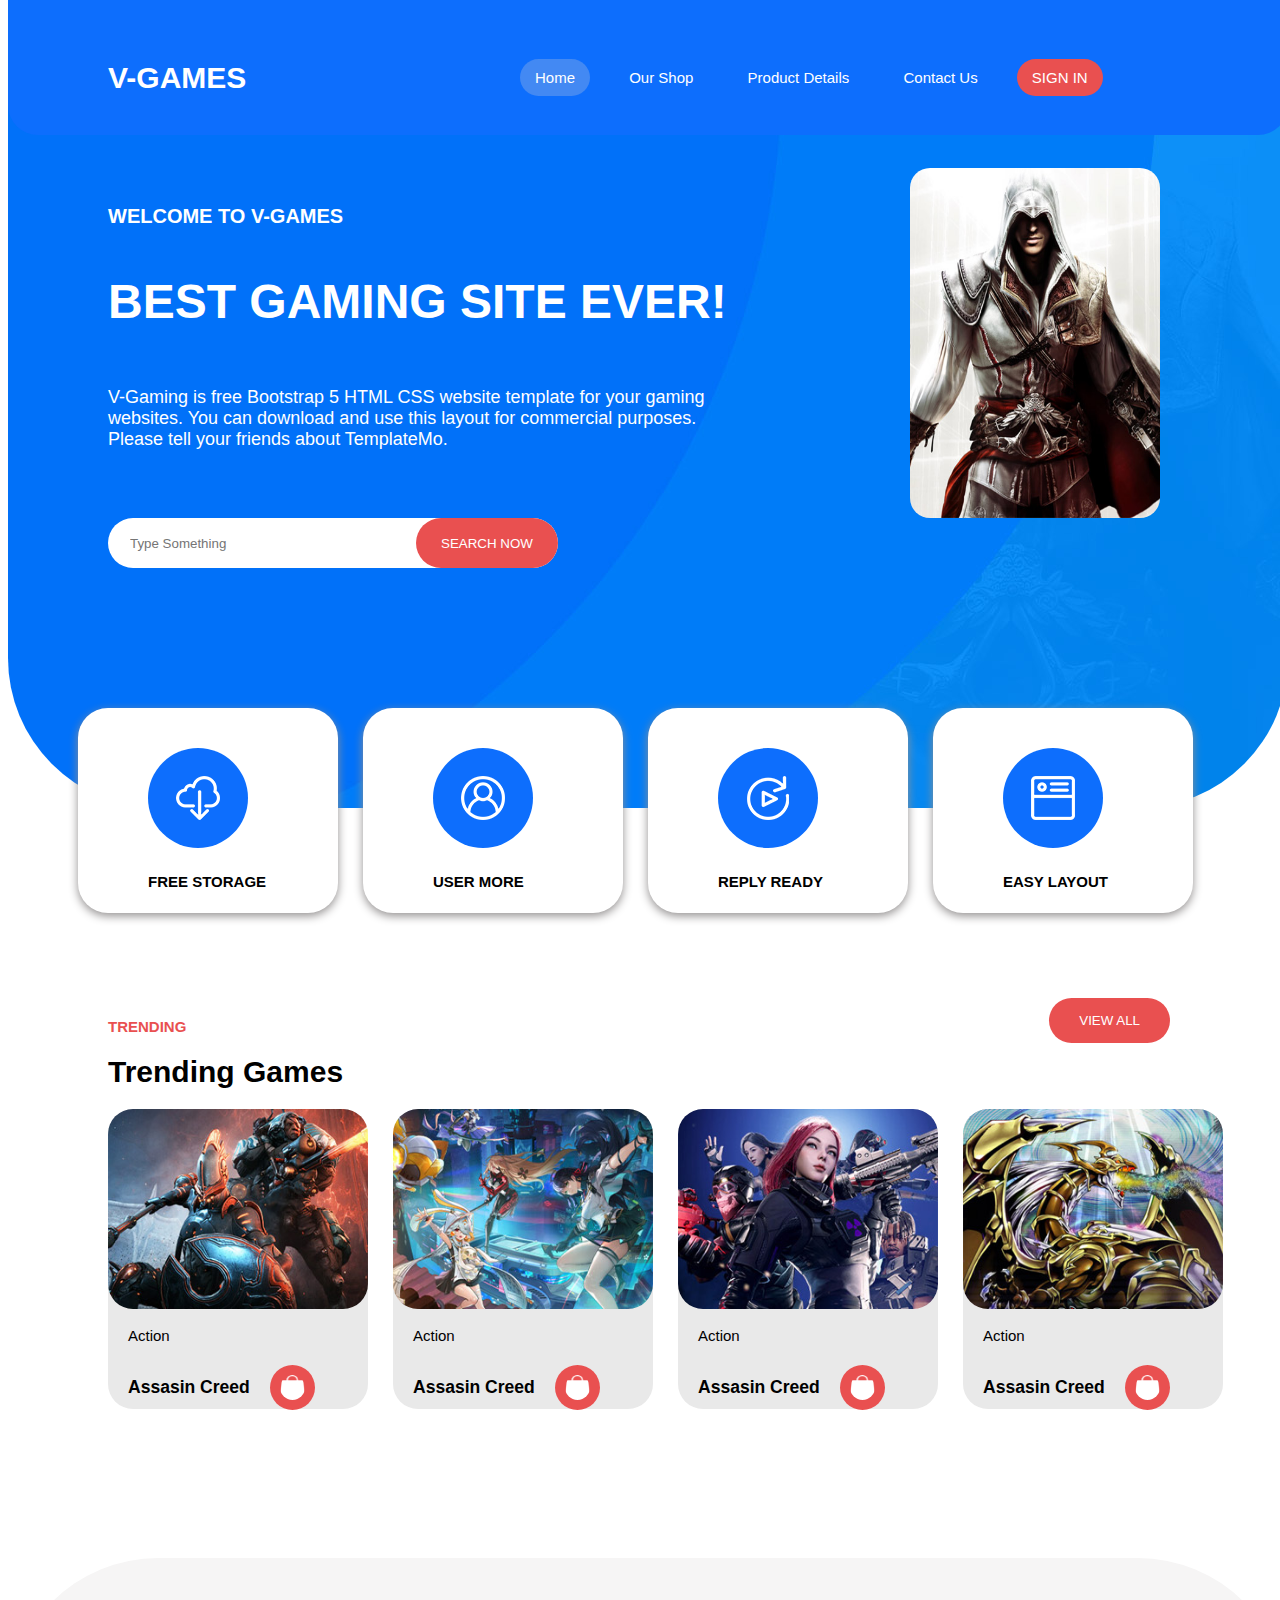
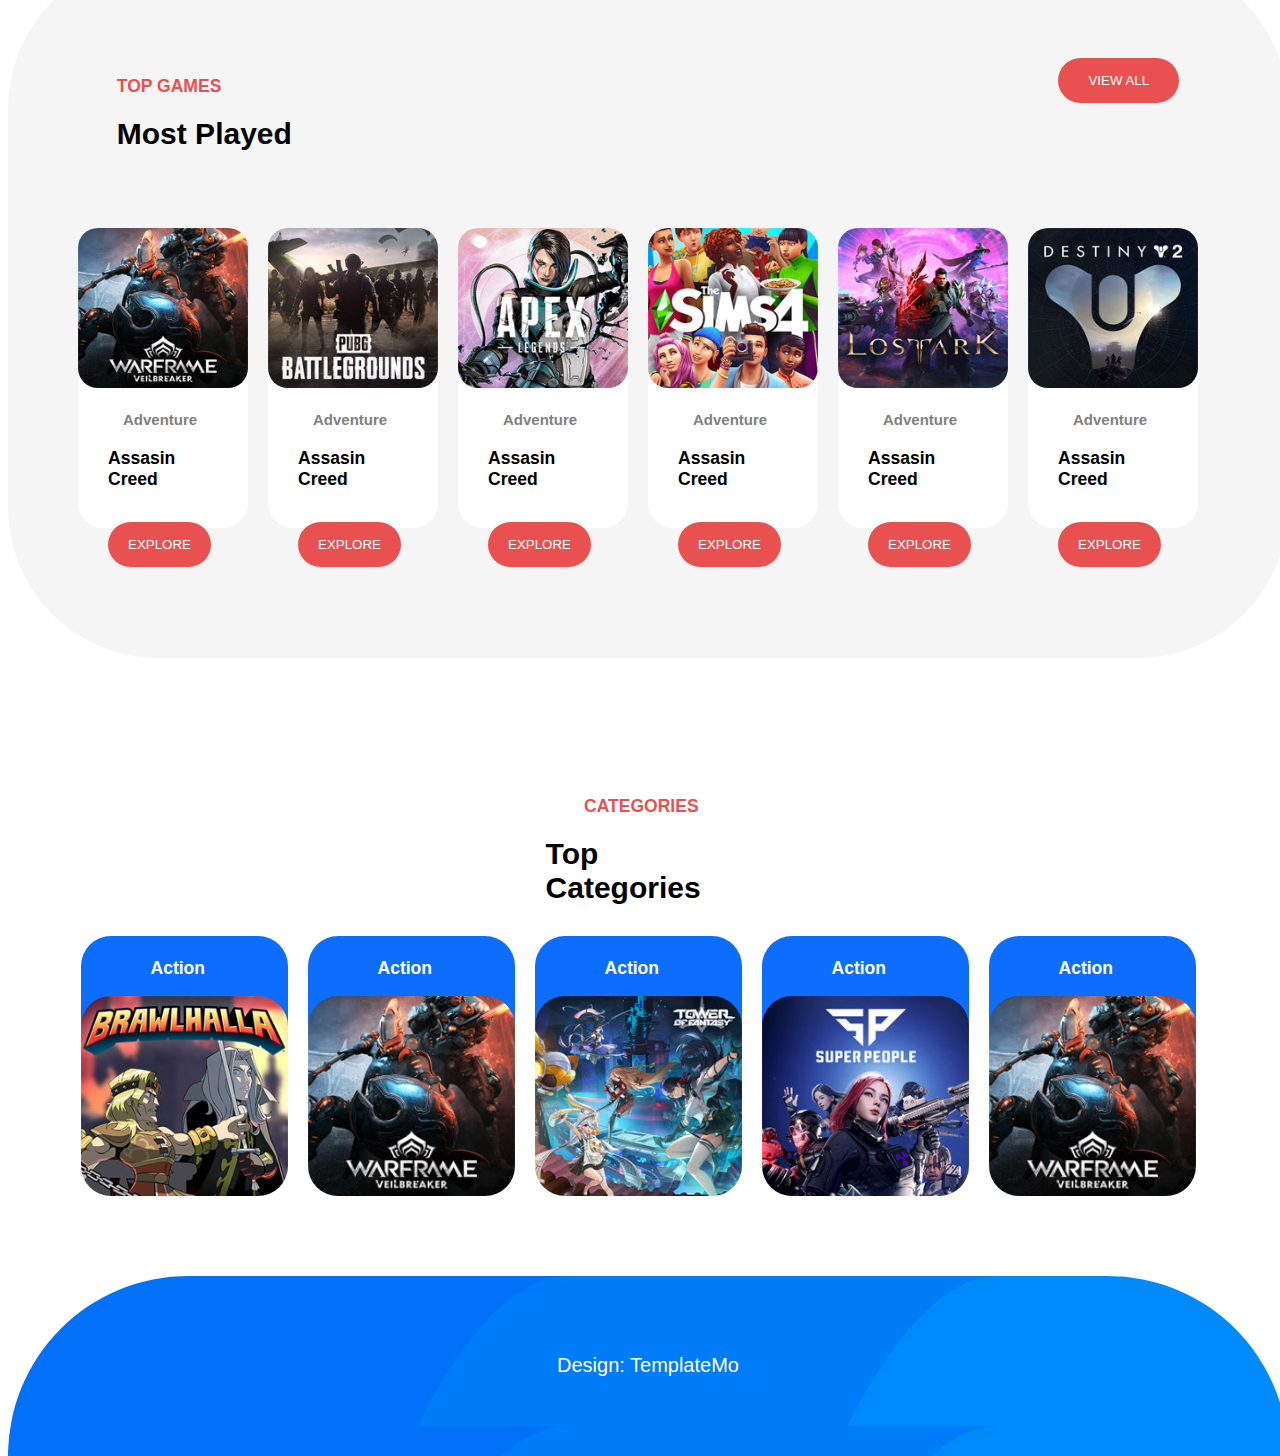
==== index.html @ 634b3b22 "first commit" ====
<!DOCTYPE html>
<html lang="en">
<head>
    <meta charset="UTF-8">
    <meta name="viewport" content="width=device-width, initial-scale=1.0">
    <title>Document</title>
    <link rel="stylesheet" href="demo.css">
    <link rel="stylesheet" href="fonts/Poppins-Italic.ttf">
</head>
<body>
    <div class="container">
        <div class="header">
            <div class="header-top">
                <div class="header-left">
                    <!-- <a href="#"><img src="img/logo.png" width="110px"></a> -->
                    <a href="#"><h1>V-GAMES</h1></a>
                </div>
                <div class="header-right">
                    <a href="#"><button class="btn bt1" >Home</button></a>
                    <a href="#"><button class="btn bt3">Our Shop</button></a>
                    <a href="#"><button class="btn bt3">Product Details</button></a>
                    <a href="#"><button class="btn bt3">Contact Us</button></a>
                    <a href="#"><button class="btn bt2">SIGN IN</button></a>

                </div>

            </div>
            
            <div class="header-middle">
                <div class="text">
                    <div class="h">
                        <h6>WELCOME TO V-GAMES</h6>
                        <h2>BEST GAMING SITE EVER! </h2>
                        
                        <!-- <img src="img/caption-dec.png" id="caption-dec"> -->
                        
                    </div>
                    <div class="text1">
                        <p> V-Gaming is free Bootstrap 5 HTML CSS 
                            website template for your gaming websites. 
                            You can download and use this layout for 
                            commercial purposes. Please tell your friends 
                            about TemplateMo.</p>
                    </div>
                    <div class="search">
                        <input type="text" id="text" placeholder="Type Something ">
                        <div class="search-button"><button>SEARCH NOW</button></div>
                    </div>
                    
                </div>
                <div class="image" >
                    <!-- <img src="img/banner-image.jpg" width="350px" height="400px" class="i1"> -->
                    <!-- <span class="price">$22</span>
                    <span class="offer">-40%</span> -->
                    <div class="image1"></div>
                </div>
            </div>
            <div class="header-end">
                    <a href="#"><div class="box">
                        <div class="im2"><img src="img/featured-01.png" ></div>
                        <div class="text2"><h4>FREE STORAGE</h4></div>
                    </div></a>
                    <a href="#"><div class="box">
                        <div class="im2"> <img src="img/featured-02.png" ></div>
                        <div class="text2"><h4>USER MORE</h4></div>
                    </div></a>
                    <a href="#"><div class="box">
                        <div class="im2"><img src="img/featured-03.png" ></div>
                        <div class="text2"><h4>REPLY READY</h4></div>
                    </div></a>
                    <a href="#"><div class="box">
                        
                        <div class="im2"><img src="img/featured-04.png" ></div>
                        <div class="text2"><h4>EASY LAYOUT</h4></div>
                    </div></a>
            </div>
           
        </div>
        <div class="main1">
            <div class="t1">
                <div class="heading">
                    <h4 id="tr">TRENDING</h4>
                    <h1>Trending Games</h1>
                </div>
                <div class="bt4">
                    <button>
                        VIEW ALL
                    </button>
                </div>
            </div>
            <div class="section2">
                <a href="#"><div class="box2">
                    <div class="im3">
                        <img src="img/trending-01.jpg" width="260px" height="200px" id="i3">
                        <!-- <span class="price1">
                            <div><strike>$28</strike></div>
                            <div class="exp">$20</div></span> -->
                    </div>
                    <div class="text3">
                        
                        <p>Action</p>
                        
                        <div class="tnl">
                            <h3>Assasin Creed</h3>
                            <img src="img/bag-icon-4.jpg" width="25px" height="25px">
                        </div>
                    </div>
                </div></a>
                <a href="#"><div class="box2">
                    <div class="im3">
                         <img src="img/trending-02.jpg" width="260px" height="200px" id="i3">
                         <!-- <span class="price2">
                            $44
                         </span> -->
                    </div>
                    <div class="text3">
                        <p>Action</p>
                        <div class="tnl">
                            <h3>Assasin Creed</h3>
                            <img src="img/bag-icon-4.jpg" width="25px" height="25px">
                        </div>
                    </div>
                </div></a>
                <a href="#"><div class="box2">
                    <div class="im3">
                        <img src="img/trending-03.jpg" width="260px" height="200px" id="i3">
                        <!-- <span class="price3 price1">
                            <div><strike>$64</strike></div>
                            <div class="exp">$44</div></span> -->
                    </div>
                    <div class="text3">
                        <p>Action</p>
                        <div class="tnl">
                            <h3>Assasin Creed</h3>
                            <img src="img/bag-icon-4.jpg" width="25px" height="25px">
                        </div>
                    </div>
                </div></a>
                <a href="#"><div class="box2">
                    
                    <div class="im3">
                        <img src="img/trending-04.jpg" width="260px" height="200px" id="i3">
                        <!-- <span class="price4 price2">
                            $32
                         </span> -->
                    </div>
                    <div class="text3">
                        <p>Action</p>
                        <div class="tnl">
                            <h3>Assasin Creed</h3>
                            <img src="img/bag-icon-4.jpg" width="25px" height="25px">
                        </div>
                    </div>
                </div></a>
            </div>
        </div>
        <div class="topgames">
            <div class="sec1">
                <div class="heading">
                    <h3 id="tr">TOP GAMES</h3>
                    <h1>Most Played</h1>
                </div>
                <div class="bt4 bt6">
                    <button>
                        VIEW ALL
                    </button>
                </div>
            </div>
            <div class="sec2">
                <a href="#"><div class="box3">
                    <div class="im4"><img src="img/top-game-01.jpg" width="170px"  height="160px" id="i4"></div>
                    <div class="tex">
                        <h4>Adventure</h4>
                        <h3>Assasin Creed</h3>
                    </div>
                    <div clas="btn5"><button id="EXPLORE">EXPLORE</button></div>
                </div></a>
                <a href="#"><div class="box3">
                    <div class="im4"> <img src="img/top-game-02.jpg" width="170px"  height="160px" id="i4"></div>
                    <div class="tex">
                        <h4>Adventure</h4>
                        <h3>Assasin Creed</h3>
                    </div>
                    <div clas="btn5"><button id="EXPLORE">EXPLORE</button></div>
                </div></a>
                <a href="#"><div class="box3">
                    <div class="im4"><img src="img/top-game-03.jpg" width="170px"  height="160px" id="i4" ></div>
                    <div class="tex">
                        <h4>Adventure</h4>
                        <h3>Assasin Creed</h3>
                    </div>
                    <div clas="btn5"><button id="EXPLORE">EXPLORE</button></div>
                </div></a>
                <a href="#"><div class="box3">
                    
                    <div class="im4"><img src="img/top-game-04.jpg" width="170px"  height="160px" id="i4"></div>
                    <div class="tex">
                        <h4>Adventure</h4>
                        <h3>Assasin Creed</h3>
                    </div>
                    <div clas="btn5"><button id="EXPLORE">EXPLORE</button></div>
                </div></a>
                <a href="#"><div class="box3">
                    
                    <div class="im4"><img src="img/top-game-05.jpg"  width="170px"  height="160px" id="i4"></div>
                    <div class="tex">
                        <h4>Adventure</h4>
                        <h3>Assasin Creed</h3>
                    </div>
                    <div clas="btn5"><button id="EXPLORE">EXPLORE</button></div>
                </div></a>
                 <a href="#"><div class="box3">
                    
                    <div class="im4"><img src="img/top-game-06.jpg" width="170px"  height="160px" id="i4" ></div>
                    <div class="tex">
                        <h4>Adventure</h4>
                        <h3>Assasin Creed</h3>
                        
                    </div>
                    <div clas="btn5"><button id="EXPLORE" >EXPLORE</button></div>
                </div></a>
                


            </div>
          
            
        </div>
        <div class="categories">
            <div class="s1"> <h3 id="tr">CATEGORIES</h3>
                <h1>Top Categories</h1></div>
            <div class="s2">
                <a href="#"><div class="box4">
                    
                    <div class="text5"><h3>Action</h3></div>
                    <div class="im5"><img src="img/categories-01.jpg" width="207" height="200px" ></div>
                </div></a>
                <a href="#"><div class="box4">
                    <div class="text5"><h3>Action</h3></div>
                    <div class="im5"><img src="img/top-game-01.jpg" width="207" height="200px" ></div>
                </div></a>
                <a href="#"><div class="box4">
                    <div class="text5"><h3>Action</h3></div>
                    <div class="im5"><img src="img/categories-03.jpg" width="207" height="200px" ></div>
                </div></a>
                <a href="#"><div class="box4">
                    
                    
                    
                        <div class="text5"><h3>Action</h3></div>
                    <div class="im5"><img src="img/categories-04.jpg"  width="207" height="200px"></div>
                    

                </div></a>
                <a href="#"><div class="box4">
                    
                    <div class="text5"><h3>Action</h></div>
                    <div class="im5"><img src="img/top-game-01.jpg" width="207" height="200px" ></div>

                </div></a>

            </div>
        </div>
        <div class="footer">
            
                <!-- <p id="p1">Copyright &copy 2048 LUGX Gaming Company. All rights reserved. -->
                <p><a  id="a1" href="#">Design: TemplateMo</a>
                </p>
                
         </div>
        
    </div>
   
</body>
</html>
---- demo.css ----
/* body{
    background-color: yellow;
} */
.container{
    width: 100vw;
    height: 100vh;
    font-family: 'Poppins',sans-serif;
    font-size: 15px;
  
    /* background-color: yellow; */
}

a{
    text-decoration: none;
    cursor: pointer;
    color: black;
}
.header{
    width: 100vw;
    height: 800px;
    background-image: url(img/banner-bg.jpg);
    background-repeat: no-repeat;
    border-bottom-left-radius: 150px;
    border-bottom-right-radius: 150px;
    /* background-image: cover; */
    background-position: center ;
}
.header-top{
    width: 100vw;
    height: 15%;
    display: flex;
    align-items: center;
    
    position: fixed;
    top:0px;
    left: 8px;
    /* right: 30px; */
    z-index: 10;
    background-color: transparent;
    background-color:#0d6efd;
    /* padding: 10px 100px; */
    border-bottom-left-radius: 30px;
    border-bottom-right-radius: 30px;



    
}
.header-left{
    width: 40%;
     position: relative;
    top: 10px;
    left: 100px;
    
    /* margin-left: 100px;
    margin-top: 40px; */
    
    
    
}
.header-left h1{
    color: white;
}
.header-right{
    width: 60%;
    position: relative;
    top: 10px;
    
    

}
.btn{
    margin-right: 20px;
    padding: 10px 15px;
    border-radius: 20px;
    background-color: transparent;
    border: none;
    color: white;
    font-size: 15px ;
    cursor: pointer;
}
.bt1{
    background-color: #4389f3;
}
.bt2{
    background-color: rgb(233, 80, 80);
}
.bt3:hover{
    background-color: #4389f3;
}
.header-middle{
    width: 100%;
    height: 500px;
    display: flex;
    align-items: center;
    position: relative;
    top: 80px;
    
}
.text{
    width: 50%;
    height: 440px;
    position: relative;
    left: 100px;
    display: flex;
    flex-direction: column;
    justify-content: center;
    
}
.text h6{
    font-size: 20px;
    color: white;
}
.text h2{
    top: 0;
    font-size: 48px;
    color: white;
}
.h #caption-dec{
    position: absolute;
    left: 130px;
    bottom: 200px;
    
}

.text1{
    font-size: 18px;
    /* font-weight: 40px; */
    color: white;
}
.search{
    width:450px;
    height: 20px;
    border-radius: 30px;
    padding: 15px 0;
    background-color: white;
    display: flex;
    align-items: center;
    position: relative;
    top:50px;
    
}
.search input{
    width: 300px;
    border: 0;
    outline: 0;
    margin-left: 20px;
}
.search .search-button{
   
    height: 50px;
    width: 150px;
   
    background-color: rgb(233, 80, 80) ;
    border-radius: 30px;
    display: flex;
    align-items: center;
    justify-content: center;
    
}
.search-button button{
    background-color: transparent;
    border: none;
    color: white;
    cursor: pointer;
}
.image{
    width: 40%;
    height: 440px;
    margin-top: 100px;

    display: flex;
    
    justify-content: right;
    /* margin-left: 280px; */
   
    
    
}
.image .image1{
    /* justify-content: space-between; */
    background-image: url(img/banner-image.jpg);
    background-size: 250px 350px;
    background-repeat: no-repeat;
    height: 350px;
    width: 250px; 
    
    border-radius: 20px;
}

.price{
   position: absolute;
   /* right: 20px; 
   top: 20px; */
   left: 85%;
   top: 85px;
   background-color:#0d6efd;
   border-radius: 20px;
   color: white;
   font-size: 20px;
   padding: 10px 20px;
   /* margin-left: 400px; */
   font-weight: bold;
}
.offer{
    height: 50px;
    width: 50px;
    position: absolute;
   
    left: 63%;
    top: 400px;
    background-color: rgb(233, 80, 80);
    border-radius: 200px;
    color: white;
    font-size: 30px;
    padding: 20px ;
    /* margin-left: 400px; */
    font-weight: bold;
 }
.header-end{
    width: 100%;
    display: flex;
    flex-wrap: wrap;
    /* align-items: end; */
    
    position: relative;
    top: 200px;
   
    justify-content: center;
    /* background-color: chartreuse; */
    
    
}

.box{
    width: 260px;
    height: 205px;
    background-color: white;
    border-radius: 30px;
    position: relative;
    
    box-shadow: 0 3px 10px rgb(147, 144, 144);
    margin-right: 25px;
    
    justify-content: center;
    
}

.im2{
    width:100px;
    height: 100px;
    background-color: #0d6efd;
    display: flex;
    align-items: center;
    justify-content: center;
    position: relative;
    top: 40px;
    border-radius: 50px;
    left: 70px;
}
.box .im2:hover{
    background-color: rgb(233, 80, 80) ;
    /* width: 50px;
    height: 50px; */
}

.text2{
    position: relative;
    left: 70px;
    top: 45px;
}
.main1{
    height: 750px;
    width: 100%;
    position: relative;
    top: 190px;
   
    
}
.t1{
    
    position: relative;
    /* left: 100px; */
    margin-left: 100px;
    display: flex;
   
    
}
.heading{
    width: 50%;
}
#tr{
    color: rgb(233, 80, 80);
}
.bt4{
    width: 40%;
    text-align: end;
    
    /* margin-right: 120px ;
     */

}
.bt4 button{
    padding: 15px 30px;
    background-color: rgb(233, 80, 80) ;
    border: none;
    border-radius: 30px;
    color: white;
    
}
.bt4 button:hover{

    background-color: #0d6efd;
}
.section2{
    display: flex;
    flex-wrap: wrap;
    align-items: center;
    margin-left: 100px;
    position: relative;
    /* right: 100px; */
    
   
    
}

.box2{
    width: 260px;
    height: 300px;
    margin-right: 25px;
    background-color: rgb(233, 233, 233);
    border-radius: 25px;
}

 .im3 #i3{
    border-radius: 25px ;
}

.text3{
    padding: 0 20px;
    
}
.tnl{
    display: flex;
    align-items: center;
    position: relative;
    top: 0;
    margin-bottom: 40px;
}
.tnl img{
    background-color: rgb(233, 80, 80);
    padding :10px;
    margin-left: 20px;
    border-radius: 50px;
    
}
.tnl:hover{
    color: #0d6efd;
    
}
.tnl img:hover{
    background-color: #0d6efd;
}
.topgames{
    height: 700px;
    width: 100%;
    background-color: rgb(246, 245, 245);
    border-radius: 150px;
    margin-top: 0;
   
    
}
.sec1{
    width: 100%;
    height: 270px;
    position: relative;
    top:100px;
    /* margin-left: 100px; */
    display: flex;
    /* background-color: brown; */
    justify-content: center;
}

.bt6{
    width:33%;
    
}
.sec2{
    width: 100%;
    height: 430px;
    display: flex;
    flex-wrap: wrap;
    align-items: top;
    justify-content: center;
    position: relative;
    /* left: 100px; */
    /* margin-left: 100px; */
    /* margin-right: 200px; */
}
.box3{
    width: 170px;
    height: 300px;
    margin-right: 20px;
    background-color: white;
    border-radius: 25px;
}

.im4 #i4{
    border-radius: 20px;
}

.tex h4{
    /* align-self: center;
    justify-self: center; */
    padding: 0 45px;
    color: grey;
    
}
.tex h3{
    padding: 0 30px;
}
  #EXPLORE{
    padding: 15px 20px ;
    border: none;
    border-radius: 40px;
    background-color: rgb(233, 80, 80) ;
    color: white;
    margin-left: 30px;
    margin-top: 15px;
    cursor: pointer;
} 
#EXPLORE:hover{
    background-color: #0d6efd;
}
.tex h3:hover{
    color: #0d6efd;
}
.categories{
    width: 100%;
    height: 500px;
    
    position: relative;
    top: 120px;
   
    
   
}
.s1{
    width: 100vw;
    height: 100px;
   
    
}
.s1 h3{
    padding: 0 45%;
   
}
.s1 h1{
    padding: 0 42%;
    
}
.s2{
    width: 100%;
    display: flex;
    flex-wrap: wrap;
    align-items: center;
    /* margin-left: 100px; */
    position: relative;
    top: 40px;
    
    justify-content: center;
}
.box4{
    height: 250px;
    width: 207px;
    background-color: #0d6efd;
    margin-right: 20px;
    border-radius: 30px;
}

.text5{
    height: 20%;
    padding: 5px 70px;
    color: white;
}
.im5 img{
    border-radius: 30px;
}

.footer{
    position: relative;
    top: 100px;
    background-image: url(img/footer-bg.jpg);
    width: 100%;
    height: 20%;
    border-top-right-radius: 200px;
    border-top-left-radius: 200px;
    /* padding: 10px 300px; */
    display: flex;
    align-items: center;
    justify-content: center;
    
}
.footer #p1,#a1{
    
    position: relative;
    
    /* top: 20px; */
    /* padding: 10px 300px; */
    
    color: white;
    font-size: 20px;
    
} 
.footer #a:hover{
    color: lightgray;
}
/* .price1{
    background-color:#0d6efd;
    position: absolute;
    top:20px;
    left:180px;
    width: 50px;
    height: 50px;
    padding: 7px 7px;
    border-radius: 10px;
    color: white;

    
}
.price1 .exp{
    font-size: 20px;
    font-weight: bold;
}
.price2{
    background-color:#0d6efd;
    position: absolute;
    top:20px;
    left:37%;
    padding: 10px 20px;
    border-radius: 10px;
    font-size: 20px;
    font-weight: bold;
    color: white;
    

}
.price3{
    left: 60%;
    
}
.price4{
    left:83%;
} */
/* @media (max-width: 1347px){
    .s1 h1{
        width: 100%;
    }
} */
@media (min-width: 1076px) and (max-width: 1237px){
    .section2{
        justify-content: center;
        gap:30px;
    }
    .topgames{
        margin-top: 200px;
    }
}
@media (max-width: 1139px){
    .header-end{
        gap: 30px;
    }
    .main1{
        top: 400px;
    }
    .topgames{
        margin-top: 400px;
    }
    .sec2{
        gap: 50px;
    }
    .categories{
        top:300px;
    }
    .footer{
        top:300px;
    }
}
@media (max-width: 1137px){
    .s2{
        gap:30px;
    }
    .footer{
        top:500px;
    }
}
@media (min-width: 904px) and (max-width: 1075px){
    .header-top{
        height: 10%;
    }
    .header-end{
        gap: 30px;
    }
    .main1{
        top: 400px;
    }
    .section2{
        justify-content: center;
        gap:30px;
    }
    .topgames{
        margin-top: 500px;
    }
    .sec2{
        gap:50px;
    }
    .categories{
        top: 300px;
    }
    .s2{
        gap:30px;
    }
    .footer{
        top: 500px;
    }
}
@media (max-width: 1004px){
    .header-left{
        width: 30%;
    }
    .header-right{
        width: 70%;
    }
}
@media (min-width: 801px) and (max-width: 903px){
    .header-top{
        height: 10%;
    }
    .header-end{
        gap: 30px;
        display: flex;
        justify-content: center;
    }
    .main1{
        top: 400px;
        
    }
    .section2{
        gap: 30px;
        left: 0;
        display: flex;
        justify-content: center;
    }
    .topgames{
        margin-top: 500px;
    }
    .sec2{
        gap:50px;
    }
    .categories{
        top: 300px;
    }
    .s2{
        gap: 30px;
    }
    .footer{
        top: 500px;
    }
    
}  
@media (max-width: 859px){
    .header-left{
        width: 30%;

    }
    .header-right{
        width: 70%;
    }
    .btn{
        margin-right: 10px;
    }
}
@media (min-width: 501px) and (max-width:800px) {
    .header-top{
        width: 100%;
        height: 15%;
        display: flex;
        flex-wrap: wrap;
    }
    .header-left{
        width: 30%;
        
    }
    .header-right{
        width:70%;
    }
    .header-middle{
        width: 100%;

    }
    .text{
        width: 50vw;
    }
    .image{
        width: 45vw ;
    }
    
    .header-end{
        gap:30px;
    }
    .main1{
        top: 400px;
    }
    .section2{
        gap:30px;
    }
    .topgames{
        margin-top: 400px;
    }
    .sec2{
        gap: 50px;
    }
    .categories{
        top:300px;
    }
    .s2{
         
        gap:30px;
    }
    .footer{
        top:500px;   
    }
}
@media (max-width: 784px){
    
    .header-right .btn{
        margin-right: 5px;
    }
}@media (max-width: 768px){
    /* .header-top{
        /* height: 10%; 
    }
    .header-left{
        width: 100%;
        left: 0;
        display: flex;
        justify-content: center;
    }
    .header-right{
        width: 100%;
        display: flex;
        justify-content: center;
    }  */
}
@media (max-width: 746px){
    /* .header{
        justify-content: center;
    } */
   
    
}

@media (max-width: 740px){
    .footer{
        top:800px;   
    } 
}
@media (max-width: 719px){
    .header-middle{
        width: 100vw;
    }
    .text{
        width: 40%;
    }
    .image{
        width: 50%;
    }
}
@media (max-width: 699px){
   
    .topgames{
        margin-top: 1100px;
   }
   .section2{
    display: flex;
    justify-content: center;
   }
    .footer{
        top:800px;   
    } 
}
@media (max-width: 669px){
    .header-middle{
        width: 100%;
        
        display: flex;
        flex-direction: column;
        align-items: center;

    }
    .text{
        width: 70%;
        left: 0;
        align-items: center;
    }
    .header-end{
        top: 500px;
    }
    .main1{
        top: 700px;
    }
    .topgames{
        margin-top: 1400px;
    }
    .categories{
        top: 700px;
    }
    .footer{
        top:1200px;   
    } 
}
@media (max-width:599px) {
    .header-left{
        width: 100%;
        display: flex;
        justify-content: left;
    }
    .header-right{
        width: 100%;
        display: flex;
        align-items: none;
        /* justify-content: right;*/ 
    }
    .main1{
        top: 1200px;
    }
    .topgames{
        margin-top: 1900px;
    }
}
@media screen and (max-width:500px) {
    .header-top{
        height: 15%;
        width: 100vw;
        display: flex;
        flex-direction: column;
        align-items: center;
    }
    .header-left{
        width: 100%;
        left: 0;
        display: flex;
        justify-content: center;
    }
    .header-right{
        width: 100vw;
        left: 0;
        display: flex;
        justify-content: center;
        
    }
    .btn{
        margin-right: 0;
    }
    .header-middle{
        top: 150px;
        display: flex;
        flex-direction: column;
        /* align-items: center;
        justify-content: center; */
    } 
    
    .text{
        width: 70vw;
        left: 0;
        display: flex;
        flex-direction: column;
        justify-content: center;
        
    }
    .text h2{
        font-size: 25px;
    }
    .search{
        width: 70vw ;
        top: 0px;
    }
    .image{
        width: 100vw;
        justify-content: center;
    }
    .image1{
        background-size: 300px 400px;
    }
    .header-end{
        width: 100vw;
        
        top:550px;
        /* margin-left: 100px; */
        
        display: flex;
        /* flex-direction: column; */
        justify-content: center;
        gap: 20px;
    }
    .main1{
        /* margin-top: 1200px; */
        position: relative;
        top: 1200px;
        /* height: 2500px; */
    }
    .t1{
        display: flex;
        flex-direction: column;
        /* margin-left: 0; */
        justify-content: center;
    }
    .heading{
        width: 50vw;
    }
    .bt4{
        width: 50vw;
        text-align: left;
    }
    .section2{
        margin-left: 0;
        display: flex;
        flex-direction: column;
        justify-content: center;
        
        gap: 20px;
        top:30px;
    }
    .topgames{
        width: 100vw;
        margin-top: 2000px;
        
    }
    .sec1{
        width: 100vw;
        display: flex;
        flex-direction: column;
        align-items: center;
        justify-content: center;
        top: 20px;
    }
    .sec2{
        left: 0;
        display: flex;
        /* flex-direction: column; */
        align-items: center;
        gap: 50px;
    }
    .categories{
        width: 100vw;
        top: 1100px;
        display: flex;
        flex-direction: column;
        justify-content: center;
    } 
    .s1{
        width: 70vw;
        

    }
    .s2{
        width: 100vw;
        display: flex;
        flex-direction: column;
        gap: 30px;
    }
    .footer{
        width: 100vw;
        top: 1700px;
        height: 10%;
    }
}
@media (max-width: 429px){
    .categories{
        top:2000px;
        height: 900px;
    }
    .footer{
        top: 2350px;
    }
}
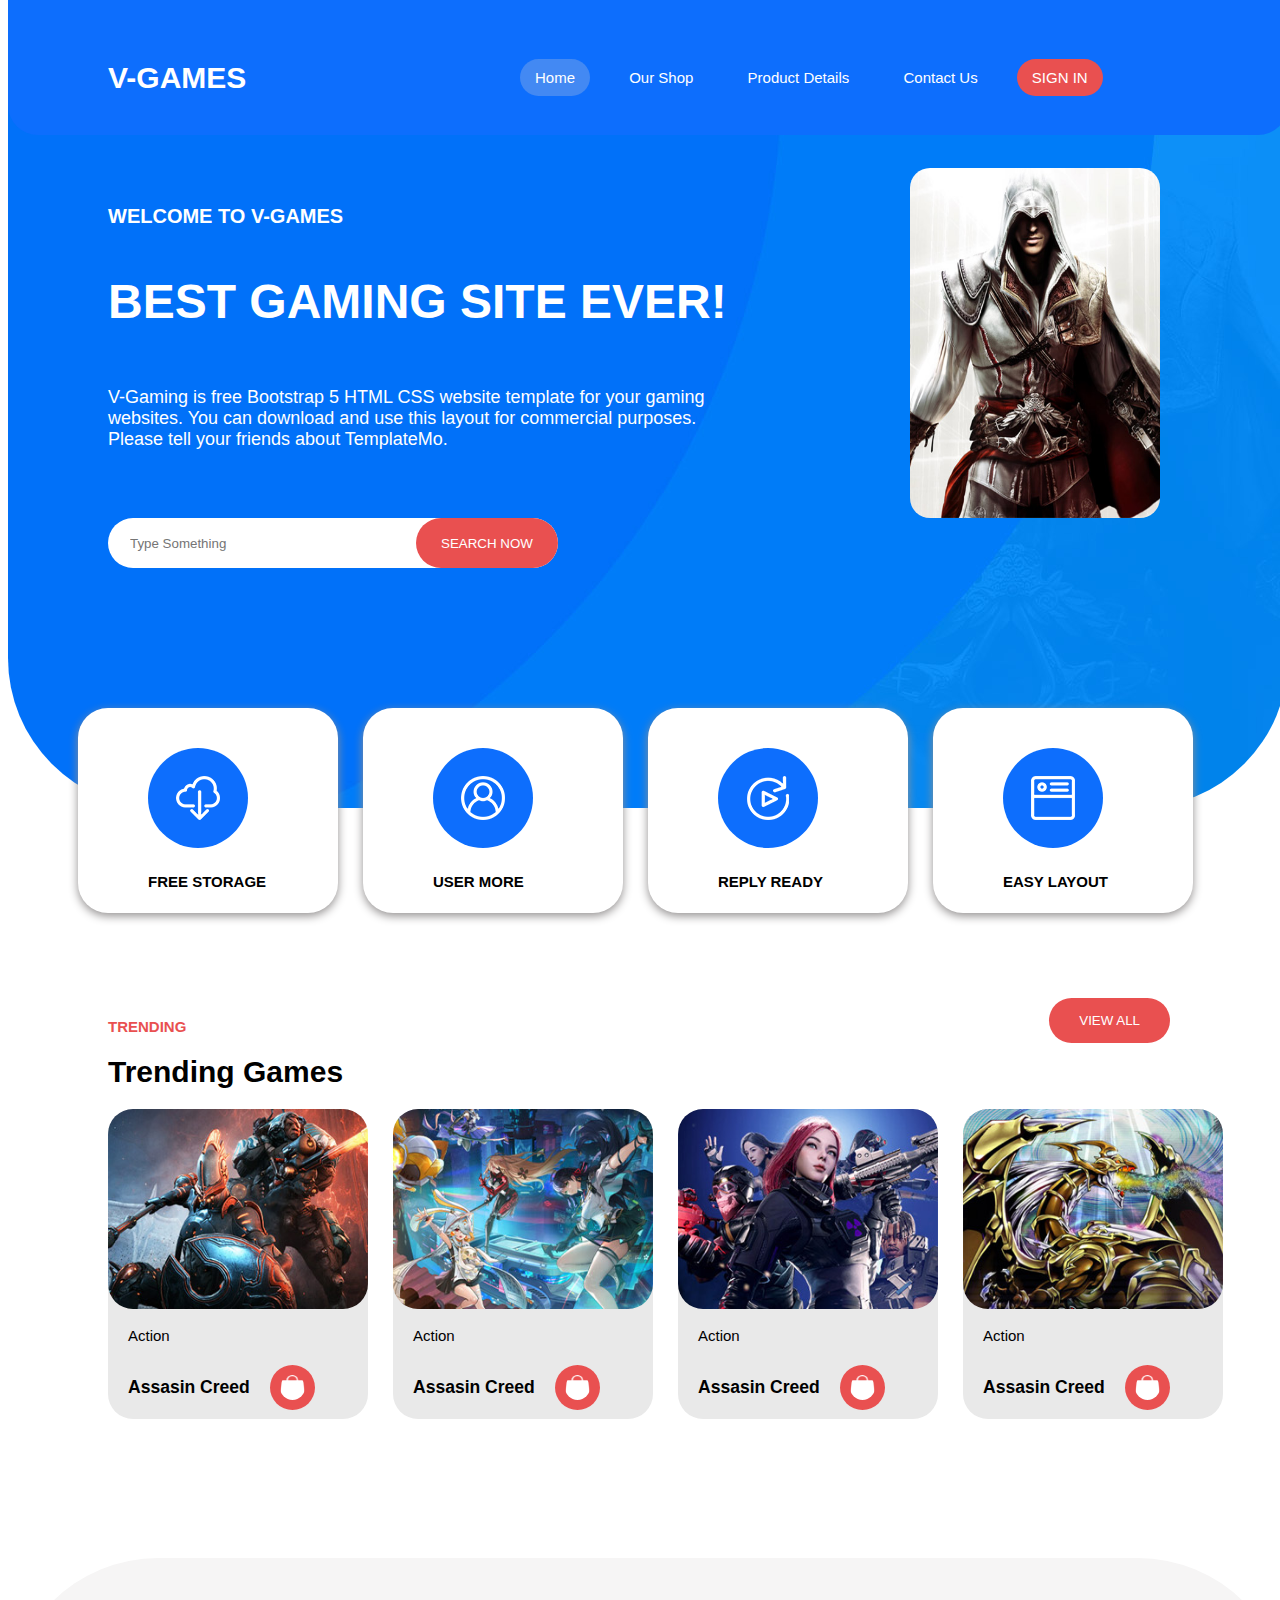
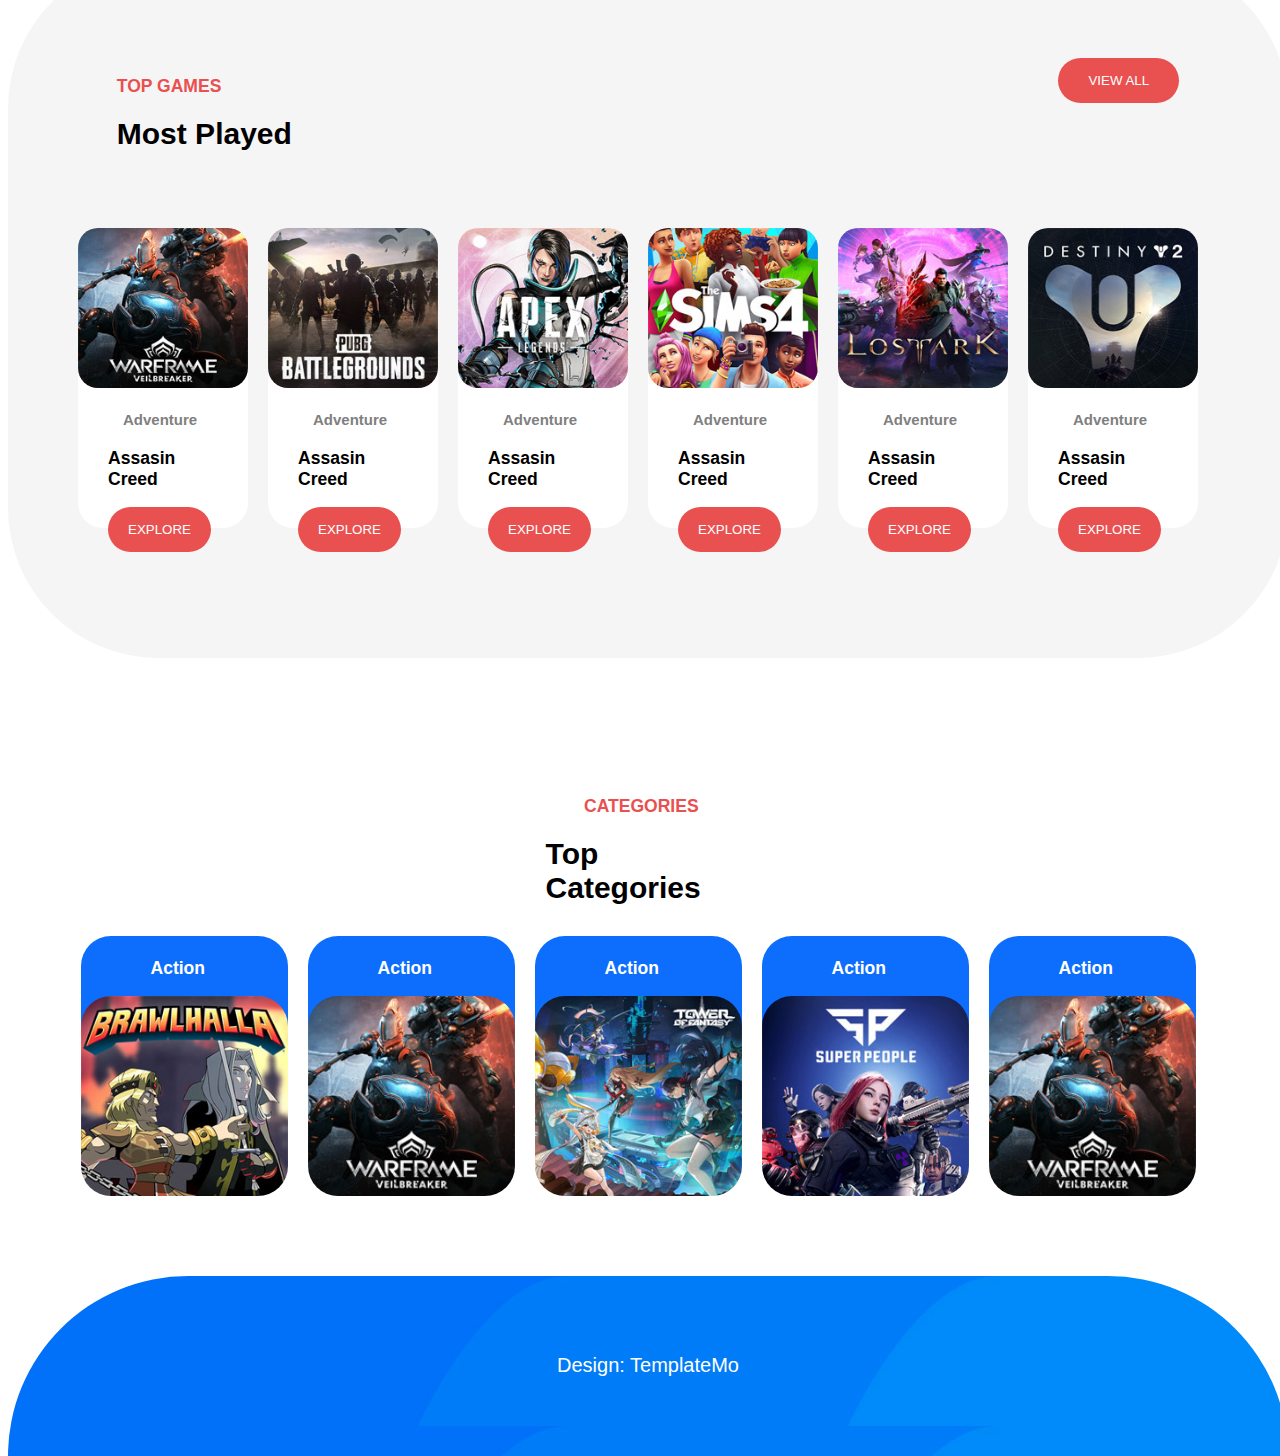
==== commit e1aba7c7: "uploading code in new branch" ====
--- a/index.html
+++ b/index.html
@@ -3,7 +3,8 @@
 <head>
     <meta charset="UTF-8">
     <meta name="viewport" content="width=device-width, initial-scale=1.0">
-    <title>Document</title>
+    <link rel="icon"  type= "img/png" href="img/trending-02.jpg">
+    <title>V-GAMES</title>
     <link rel="stylesheet" href="demo.css">
     <link rel="stylesheet" href="fonts/Poppins-Italic.ttf">
 </head>
@@ -16,10 +17,10 @@
                     <a href="#"><h1>V-GAMES</h1></a>
                 </div>
                 <div class="header-right">
-                    <a href="#"><button class="btn bt1" >Home</button></a>
-                    <a href="#"><button class="btn bt3">Our Shop</button></a>
-                    <a href="#"><button class="btn bt3">Product Details</button></a>
-                    <a href="#"><button class="btn bt3">Contact Us</button></a>
+                    <a href="index.html"><button class="btn bt1" >Home</button></a>
+                    <a href="our-shop.html"><button class="btn bt3">Our Shop</button></a>
+                    <a href="product.html"><button class="btn bt3">Product Details</button></a>
+                    <a href="contactus.html"><button class="btn bt3">Contact Us</button></a>
                     <a href="#"><button class="btn bt2">SIGN IN</button></a>
 
                 </div>
@@ -94,8 +95,8 @@
                         <img src="img/trending-01.jpg" width="260px" height="200px" id="i3">
                         <!-- <span class="price1">
                             <div><strike>$28</strike></div>
-                            <div class="exp">$20</div></span> -->
-                    </div>
+                            <div class="exp">$20</div></span>-->
+                    </div> 
                     <div class="text3">
                         
                         <p>Action</p>
--- a/demo.css
+++ b/demo.css
@@ -164,6 +164,9 @@
     color: white;
     cursor: pointer;
 }
+.search-button:hover{
+    background-color: #0d6efd;
+}
 .image{
     width: 40%;
     height: 440px;
@@ -181,9 +184,12 @@
     /* justify-content: space-between; */
     background-image: url(img/banner-image.jpg);
     background-size: 250px 350px;
+    width: 250px;
+    height: 350px;
     background-repeat: no-repeat;
-    height: 350px;
-    width: 250px; 
+     /* background-size: 300px 400px;
+        width: 300px;
+        height: 400px; */
     
     border-radius: 20px;
 }
@@ -326,7 +332,7 @@
 
 .box2{
     width: 260px;
-    height: 300px;
+    height: 310px;
     margin-right: 25px;
     background-color: rgb(233, 233, 233);
     border-radius: 25px;
@@ -426,7 +432,7 @@
     background-color: rgb(233, 80, 80) ;
     color: white;
     margin-left: 30px;
-    margin-top: 15px;
+    /* margin-top: 15px; */
     cursor: pointer;
 } 
 #EXPLORE:hover{
@@ -803,6 +809,16 @@
         left: 0;
         align-items: center;
     }
+    .image{
+        display: flex;
+        justify-content: center;
+        
+    }
+    /* .image1{
+        background-size: 250px 350px;
+        height: 350px;
+        width: 250px;  
+    } */
     .header-end{
         top: 500px;
     }
@@ -891,6 +907,8 @@
     }
     .image1{
         background-size: 300px 400px;
+        width: 300px;
+        height: 400px;
     }
     .header-end{
         width: 100vw;
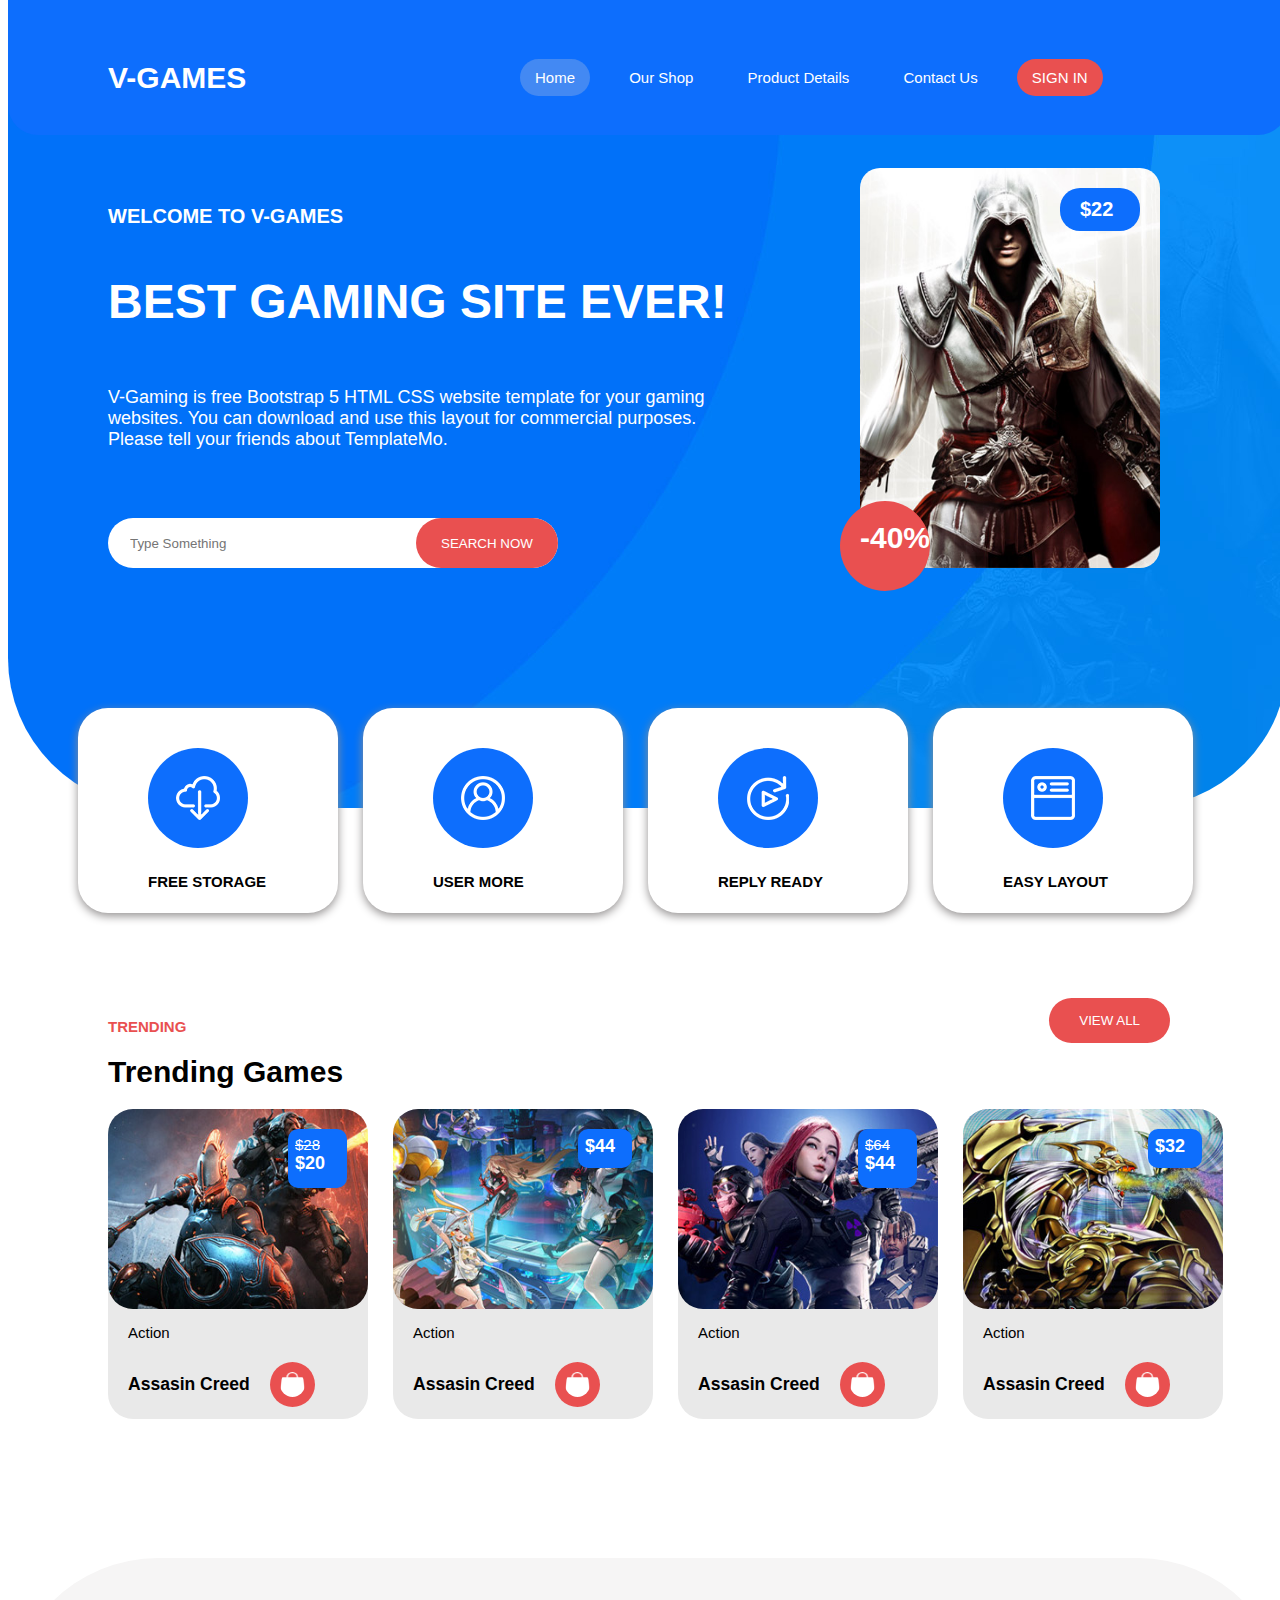
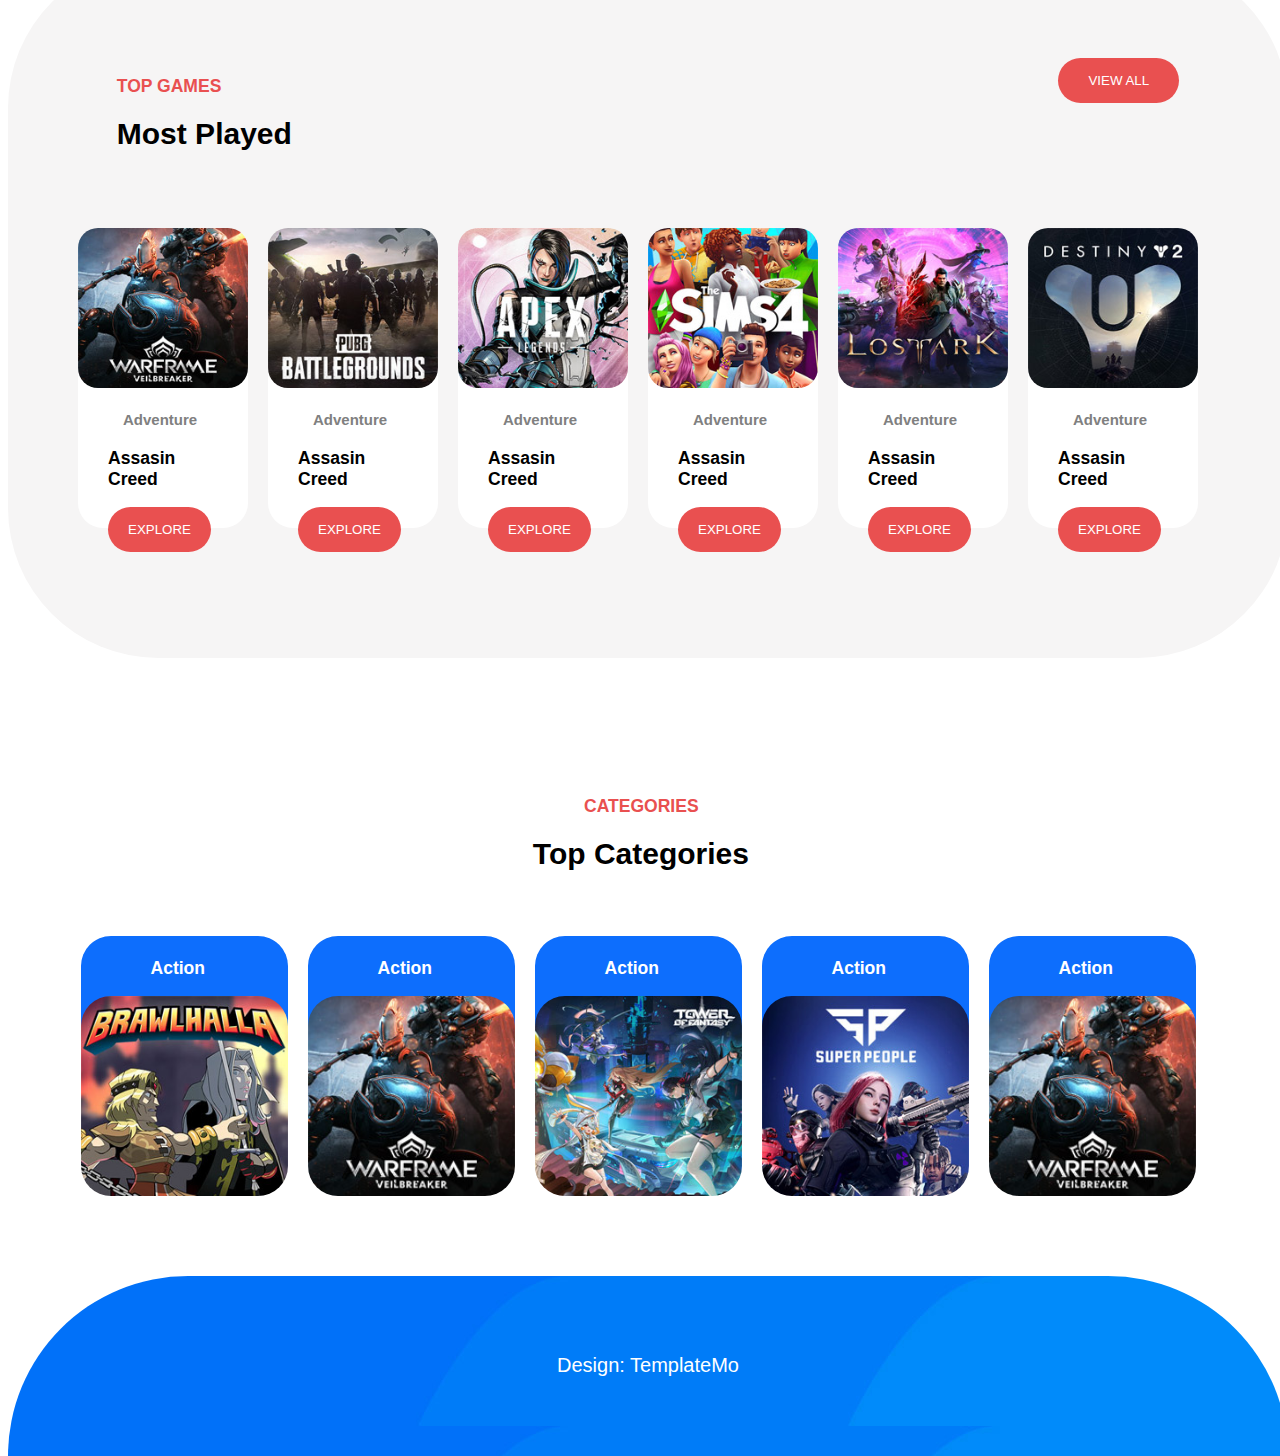
==== commit 5b91e082: "adding price&offer" ====
--- a/index.html
+++ b/index.html
@@ -51,9 +51,14 @@
                 </div>
                 <div class="image" >
                     <!-- <img src="img/banner-image.jpg" width="350px" height="400px" class="i1"> -->
-                    <!-- <span class="price">$22</span>
-                    <span class="offer">-40%</span> -->
-                    <div class="image1"></div>
+                    <!-- <span class="price">$22</span>-->
+                     
+                    <div class="image1">
+                       
+                    <div class="price">$22</div>
+                    <div class="offer">-40%</div>
+                    </div>
+
                 </div>
             </div>
             <div class="header-end">
@@ -91,11 +96,12 @@
             </div>
             <div class="section2">
                 <a href="#"><div class="box2">
-                    <div class="im3">
-                        <img src="img/trending-01.jpg" width="260px" height="200px" id="i3">
-                        <!-- <span class="price1">
-                            <div><strike>$28</strike></div>
-                            <div class="exp">$20</div></span>-->
+                    <div class="im3 trending-01">
+                        <!-- <img src="img/trending-01.jpg" width="260px" height="200px" id="i3"> -->
+                        <div class="price1">
+                            <strike>$28</strike><br>
+                           <big><b>$20</b></big> 
+                        </div>
                     </div> 
                     <div class="text3">
                         
@@ -108,42 +114,45 @@
                     </div>
                 </div></a>
                 <a href="#"><div class="box2">
-                    <div class="im3">
-                         <img src="img/trending-02.jpg" width="260px" height="200px" id="i3">
-                         <!-- <span class="price2">
-                            $44
-                         </span> -->
-                    </div>
-                    <div class="text3">
-                        <p>Action</p>
-                        <div class="tnl">
-                            <h3>Assasin Creed</h3>
-                            <img src="img/bag-icon-4.jpg" width="25px" height="25px">
-                        </div>
-                    </div>
-                </div></a>
-                <a href="#"><div class="box2">
-                    <div class="im3">
-                        <img src="img/trending-03.jpg" width="260px" height="200px" id="i3">
-                        <!-- <span class="price3 price1">
-                            <div><strike>$64</strike></div>
-                            <div class="exp">$44</div></span> -->
-                    </div>
-                    <div class="text3">
-                        <p>Action</p>
-                        <div class="tnl">
-                            <h3>Assasin Creed</h3>
-                            <img src="img/bag-icon-4.jpg" width="25px" height="25px">
-                        </div>
-                    </div>
-                </div></a>
-                <a href="#"><div class="box2">
-                    
-                    <div class="im3">
-                        <img src="img/trending-04.jpg" width="260px" height="200px" id="i3">
-                        <!-- <span class="price4 price2">
-                            $32
-                         </span> -->
+                    <div class="im3 trending-02">
+                         <!-- <img src="img/trending-02.jpg" width="260px" height="200px" id="i3"> -->
+                         <div class="price1 price2">
+                            <big><b>$44</b></big><br>
+                            
+                        </div>
+                    </div>
+                    <div class="text3">
+                        <p>Action</p>
+                        <div class="tnl">
+                            <h3>Assasin Creed</h3>
+                            <img src="img/bag-icon-4.jpg" width="25px" height="25px">
+                        </div>
+                    </div>
+                </div></a>
+                <a href="#"><div class="box2">
+                    <div class="im3 trending-03">
+                        <!-- <img src="img/trending-03.jpg" width="260px" height="200px" id="i3"> -->
+                        <div class="price1">
+                            <strike>$64</strike><br>
+                           <big><b>$44</b></big> 
+                        </div>
+                    </div>
+                    <div class="text3">
+                        <p>Action</p>
+                        <div class="tnl">
+                            <h3>Assasin Creed</h3>
+                            <img src="img/bag-icon-4.jpg" width="25px" height="25px">
+                        </div>
+                    </div>
+                </div></a>
+                <a href="#"><div class="box2">
+                    
+                    <div class="im3 trending-04">
+                        <!-- <img src="img/trending-04.jpg" width="260px" height="200px" id="i3"> -->
+                        <div class="price1 price2">
+                            <big><b>$32</b></big><br>
+                            
+                        </div>
                     </div>
                     <div class="text3">
                         <p>Action</p>
--- a/demo.css
+++ b/demo.css
@@ -181,46 +181,48 @@
     
 }
 .image .image1{
-    /* justify-content: space-between; */
+    
     background-image: url(img/banner-image.jpg);
-    background-size: 250px 350px;
-    width: 250px;
-    height: 350px;
+   
     background-repeat: no-repeat;
-     /* background-size: 300px 400px;
+     background-size: 300px 400px;
         width: 300px;
-        height: 400px; */
+        height: 400px;
     
     border-radius: 20px;
 }
 
 .price{
-   position: absolute;
-   /* right: 20px; 
-   top: 20px; */
-   left: 85%;
-   top: 85px;
+   /* position: relative;
+   left: 220px;
+   top: 20px;
+    */
+   margin-left: 200px;
+   margin-top: 20px;
+   margin-right: 20px;
    background-color:#0d6efd;
+   padding: 10px 20px;
    border-radius: 20px;
    color: white;
+   font-weight: bold;
    font-size: 20px;
-   padding: 10px 20px;
-   /* margin-left: 400px; */
-   font-weight: bold;
+  
 }
 .offer{
     height: 50px;
     width: 50px;
-    position: absolute;
-   
-    left: 63%;
-    top: 400px;
+    position: relative; 
+   
+    /*left: 63%;*/
+    top: 270px;
+    /* left: 50px; */
     background-color: rgb(233, 80, 80);
-    border-radius: 200px;
+    border-radius: 500px;
     color: white;
     font-size: 30px;
     padding: 20px ;
-    /* margin-left: 400px; */
+    right: 20px;
+   
     font-weight: bold;
  }
 .header-end{
@@ -312,6 +314,7 @@
     border: none;
     border-radius: 30px;
     color: white;
+    cursor: pointer;
     
 }
 .bt4 button:hover{
@@ -341,6 +344,38 @@
  .im3 #i3{
     border-radius: 25px ;
 }
+.trending-01{
+    background-image: url(img/trending-01.jpg);
+    background-repeat: no-repeat;
+    background-size: 260px 200px;
+    width: 260px;
+    height: 200px;
+    border-radius: 25px;
+}
+.trending-02{
+    background-image: url(img/trending-02.jpg);
+    background-repeat: no-repeat;
+    background-size: 260px 200px;
+    width: 260px;
+    height: 200px;
+    border-radius: 25px;
+}
+.trending-03{
+    background-image: url(img/trending-03.jpg);
+    background-repeat: no-repeat;
+    background-size: 260px 200px;
+    width: 260px;
+    height: 200px;
+    border-radius: 25px;
+}
+.trending-04{
+    background-image: url(img/trending-04.jpg);
+    background-repeat: no-repeat;
+    background-size: 260px 200px;
+    width: 260px;
+    height: 200px;
+    border-radius: 25px;
+}
 
 .text3{
     padding: 0 20px;
@@ -389,6 +424,7 @@
 
 .bt6{
     width:33%;
+    cursor: pointer;
     
 }
 .sec2{
@@ -457,12 +493,13 @@
    
     
 }
+
 .s1 h3{
     padding: 0 45%;
    
 }
 .s1 h1{
-    padding: 0 42%;
+    padding: 0 41%;
     
 }
 .s2{
@@ -521,55 +558,40 @@
 .footer #a:hover{
     color: lightgray;
 }
-/* .price1{
+ .price1{
     background-color:#0d6efd;
-    position: absolute;
+    position: relative;
     top:20px;
     left:180px;
-    width: 50px;
-    height: 50px;
+    width: 45px;
+    height: 45px;
     padding: 7px 7px;
     border-radius: 10px;
     color: white;
-
-    
-}
-.price1 .exp{
-    font-size: 20px;
-    font-weight: bold;
+    
+
+    
 }
 .price2{
-    background-color:#0d6efd;
-    position: absolute;
-    top:20px;
-    left:37%;
-    padding: 10px 20px;
-    border-radius: 10px;
-    font-size: 20px;
-    font-weight: bold;
-    color: white;
-    
-
-}
-.price3{
-    left: 60%;
-    
-}
-.price4{
-    left:83%;
-} */
-/* @media (max-width: 1347px){
-    .s1 h1{
-        width: 100%;
-    }
-} */
+    width: 40px;
+    height: 25px;
+    left: 185px;
+}
+
 @media (min-width: 1076px) and (max-width: 1237px){
+    .main1{
+        display: flex;
+        flex-direction: column;
+        justify-content: center;
+    }
     .section2{
+        width: 95%;
         justify-content: center;
         gap:30px;
-    }
-    .topgames{
-        margin-top: 200px;
+        margin-left: 0;
+    }
+    .topgames{
+        margin-top: 250px;
     }
 }
 @media (max-width: 1139px){
@@ -592,12 +614,20 @@
         top:300px;
     }
 }
-@media (max-width: 1137px){
+@media (max-width: 1140px){
+    .topgames{
+        /* margin-top: 500px; */
+        height: 1000px;
+        margin-top: 500px;
+    }
     .s2{
         gap:30px;
     }
     .footer{
-        top:500px;
+        top:400px;
+    }
+    .categories{
+        top:100px
     }
 }
 @media (min-width: 904px) and (max-width: 1075px){
@@ -609,10 +639,12 @@
     }
     .main1{
         top: 400px;
+        
     }
     .section2{
         justify-content: center;
         gap:30px;
+        left: 0;
     }
     .topgames{
         margin-top: 500px;
@@ -621,13 +653,13 @@
         gap:50px;
     }
     .categories{
-        top: 300px;
+        top: 100px;
     }
     .s2{
         gap:30px;
     }
     .footer{
-        top: 500px;
+        top: 400px;
     }
 }
 @media (max-width: 1004px){
@@ -638,6 +670,19 @@
         width: 70%;
     }
 }
+@media (max-width: 1004px){
+    .text{
+        width: 100%;
+        left: 0;
+        display: flex;
+        justify-content: center;
+    }
+    .image1{
+        background-size: 250px 350px;
+        width: 250px;
+        height: 350px;
+    }
+}
 @media (min-width: 801px) and (max-width: 903px){
     .header-top{
         height: 10%;
@@ -664,13 +709,13 @@
         gap:50px;
     }
     .categories{
-        top: 300px;
+        top: 100px;
     }
     .s2{
         gap: 30px;
     }
     .footer{
-        top: 500px;
+        top: 400px;
     }
     
 }  
@@ -727,53 +772,53 @@
         gap: 50px;
     }
     .categories{
-        top:300px;
+        top:100px;
     }
     .s2{
          
         gap:30px;
     }
     .footer{
-        top:500px;   
+        top:400px;   
+    }
+}
+@media (max-width: 799px){
+    .topgames{
+        margin-top: 500px;
+    }
+    .search{
+        width:400px;
     }
 }
 @media (max-width: 784px){
-    
+    .search{
+        width:300px;
+    }
     .header-right .btn{
         margin-right: 5px;
     }
-}@media (max-width: 768px){
-    /* .header-top{
-        /* height: 10%; 
-    }
-    .header-left{
-        width: 100%;
-        left: 0;
-        display: flex;
-        justify-content: center;
-    }
-    .header-right{
-        width: 100%;
-        display: flex;
-        justify-content: center;
-    }  */
+}
+/* 
+@media (max-width: 768px){
+    
 }
 @media (max-width: 746px){
-    /* .header{
-        justify-content: center;
-    } */
-   
-    
-}
+    
+    
+   
+    
+} */
 
 @media (max-width: 740px){
     .footer{
-        top:800px;   
+        top:700px;   
     } 
 }
 @media (max-width: 719px){
+    
     .header-middle{
         width: 100vw;
+        top: 120px;
     }
     .text{
         width: 40%;
@@ -781,9 +826,24 @@
     .image{
         width: 50%;
     }
+    .topgames{
+        margin-top: 500px;
+        height: 1000px;
+    }
+    .categories{
+        top: 100px;
+    }
+    .footer{
+        top:600px;   
+    } 
 }
 @media (max-width: 699px){
-   
+    /* .header-end{
+        margin-top: 100px;
+    }
+    .main1{
+        margin-top: 100px;
+    } */
     .topgames{
         margin-top: 1100px;
    }
@@ -792,7 +852,7 @@
     justify-content: center;
    }
     .footer{
-        top:800px;   
+        top:700px;   
     } 
 }
 @media (max-width: 669px){
@@ -809,30 +869,30 @@
         left: 0;
         align-items: center;
     }
+    .search{
+        width:450px;
+    }
     .image{
         display: flex;
         justify-content: center;
         
     }
-    /* .image1{
-        background-size: 250px 350px;
-        height: 350px;
-        width: 250px;  
-    } */
+    
     .header-end{
-        top: 500px;
+        top: 620px;
     }
     .main1{
-        top: 700px;
-    }
-    .topgames{
-        margin-top: 1400px;
+        margin-top: 400px;
+    }
+    .topgames{
+        margin-top: 1100px;
+        height: 1350px;
     }
     .categories{
-        top: 700px;
-    }
-    .footer{
-        top:1200px;   
+        top: 100px;
+    }
+    .footer{
+        top:600px;   
     } 
 }
 @media (max-width:599px) {
@@ -848,10 +908,17 @@
         /* justify-content: right;*/ 
     }
     .main1{
-        top: 1200px;
-    }
-    .topgames{
-        margin-top: 1900px;
+        top: 900px;
+    }
+    .topgames{
+        margin-top: 1650px;
+        height: 1350px;
+    }
+    .categories{
+        top:100px;
+    }
+    .footer{
+        top: 600px;
     }
 }
 @media screen and (max-width:500px) {
@@ -904,11 +971,13 @@
     .image{
         width: 100vw;
         justify-content: center;
+        margin-top: 80px;
     }
     .image1{
         background-size: 300px 400px;
         width: 300px;
         height: 400px;
+        
     }
     .header-end{
         width: 100vw;
@@ -924,7 +993,7 @@
     .main1{
         /* margin-top: 1200px; */
         position: relative;
-        top: 1200px;
+        top: 800px;
         /* height: 2500px; */
     }
     .t1{
@@ -951,7 +1020,8 @@
     }
     .topgames{
         width: 100vw;
-        margin-top: 2000px;
+        margin-top: 1650px;
+        height: 1350px;
         
     }
     .sec1{
@@ -971,7 +1041,7 @@
     }
     .categories{
         width: 100vw;
-        top: 1100px;
+        top: 550px;
         display: flex;
         flex-direction: column;
         justify-content: center;
@@ -989,17 +1059,33 @@
     }
     .footer{
         width: 100vw;
-        top: 1700px;
+        top: 1200px;
         height: 10%;
     }
 }
+@media (max-width: 470px){
+    .header-end{
+        top:550px;
+    }
+    .main1{
+        top: 850px;
+    }
+}
+@media (max-width: 460px){
+    .header-end{
+        top: 600px;
+    }
+}
 @media (max-width: 429px){
+    .topgames{
+        height: 2400px;
+    }
     .categories{
-        top:2000px;
+        top:400px;
         height: 900px;
     }
     .footer{
-        top: 2350px;
-    }
-}
-
+        top: 800px;
+    }
+}
+
